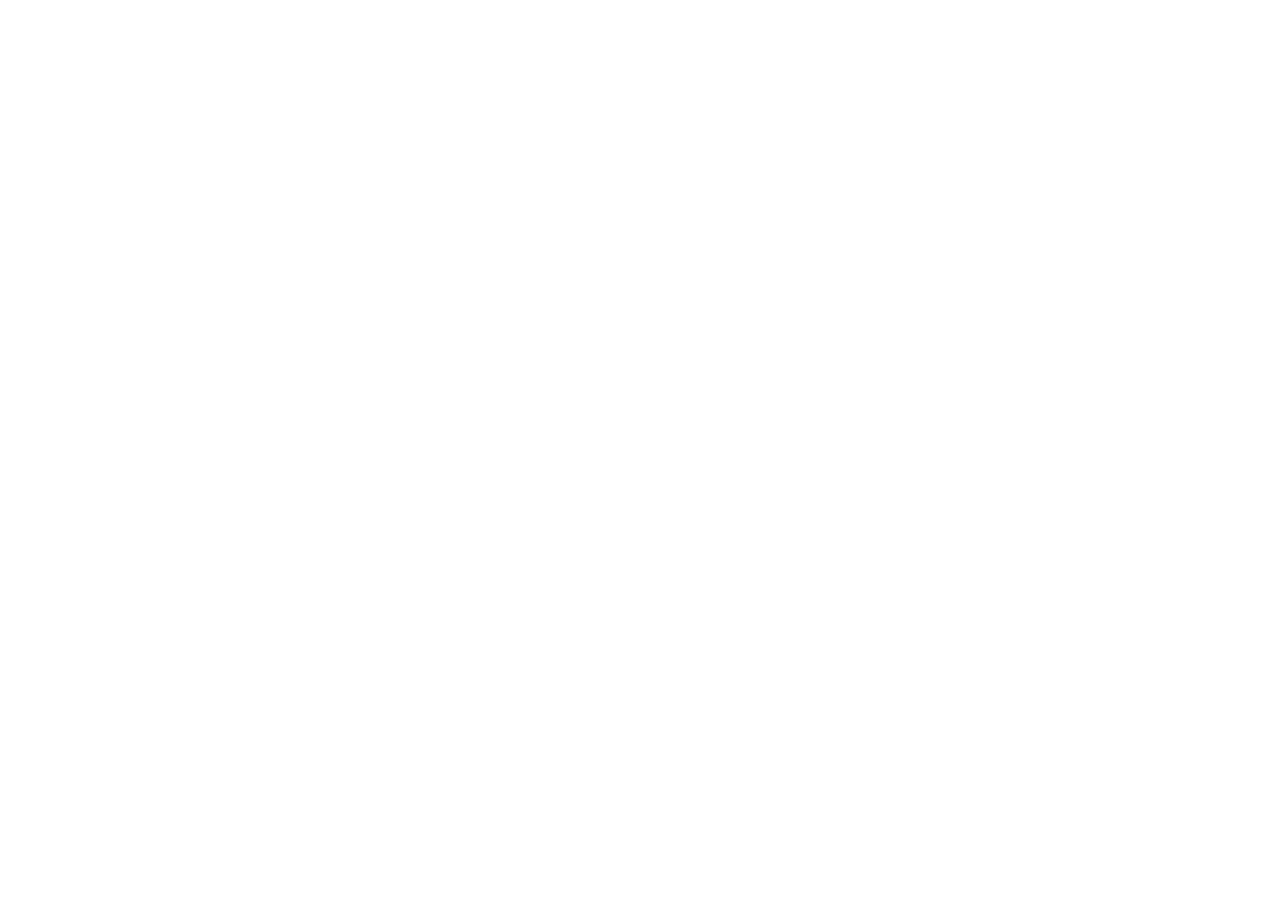
==== index.html @ b5aea566 "Creacion de la base" ====
<!DOCTYPE html>
<html lang="en">
<head>
    <meta charset="UTF-8">
    <meta name="viewport" content="width=device-width, initial-scale=1.0">
    <title>DevCommunity</title>
</head>
<body>
    <a href="mysql.html"></a>
    <a href="postgresql.html"></a>
    <a href="sqlite.html"></a>
    <a href="sqlserver.html"></a>
    <a href="mongodb.html"></a>
    <a href="cassandra.html"></a>
    <a href="dynamodb.html"></a>
    <a href="neo4j.html"></a>
</body>
</html>
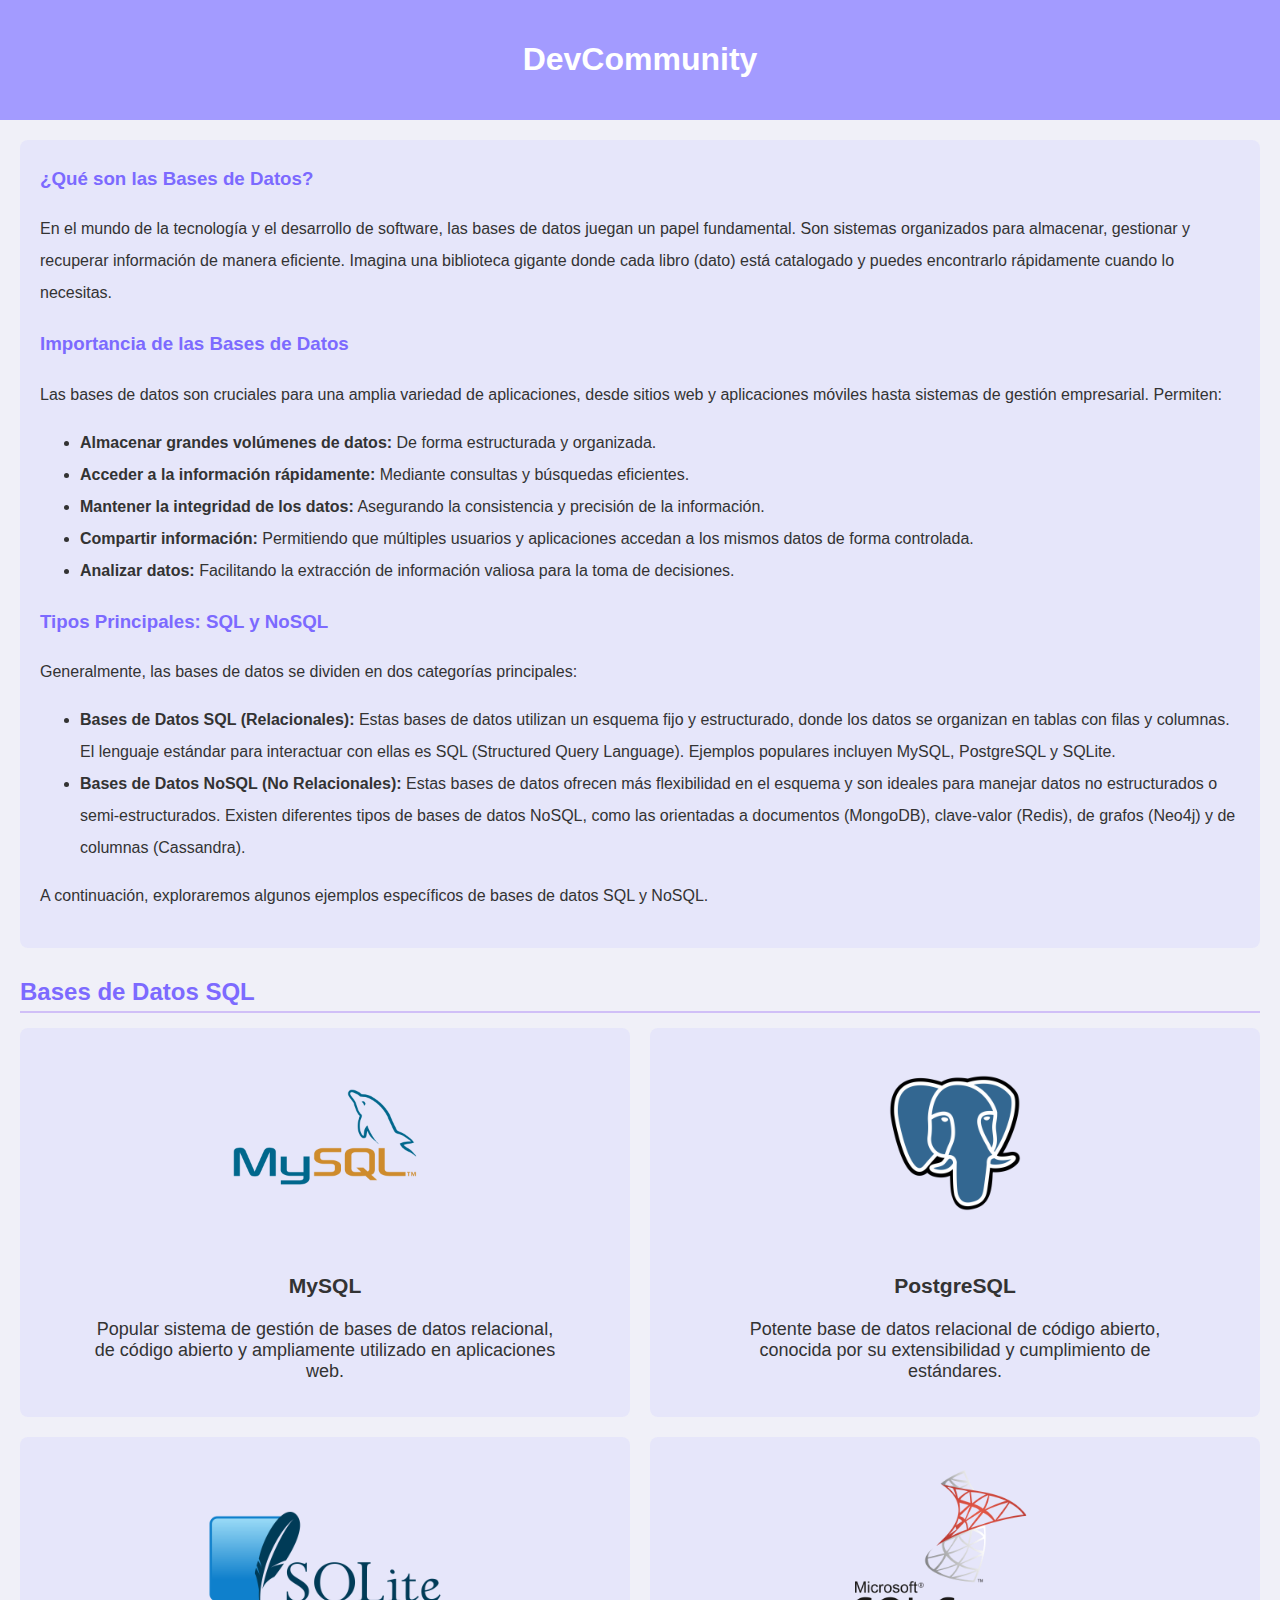
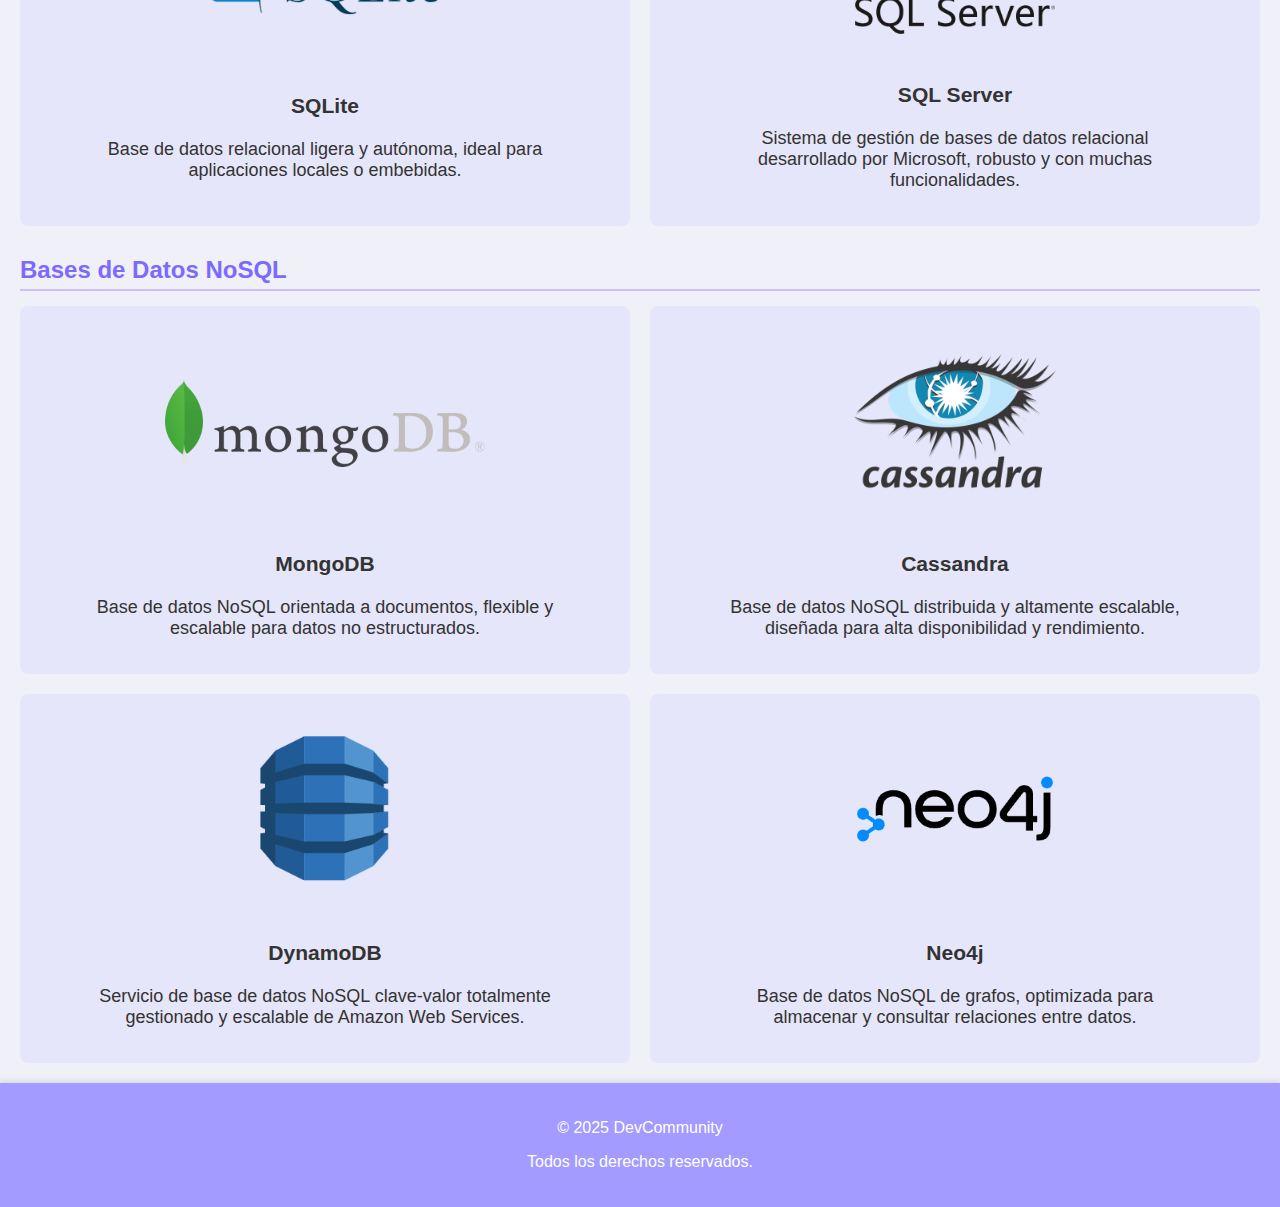
==== commit 4d643352: "Modificacion del inicio" ====
--- a/index.html
+++ b/index.html
@@ -1,18 +1,90 @@
 <!DOCTYPE html>
-<html lang="en">
+<html lang="es">
 <head>
     <meta charset="UTF-8">
     <meta name="viewport" content="width=device-width, initial-scale=1.0">
+    <link rel="stylesheet" href="inicio.css">
     <title>DevCommunity</title>
 </head>
 <body>
-    <a href="mysql.html"></a>
-    <a href="postgresql.html"></a>
-    <a href="sqlite.html"></a>
-    <a href="sqlserver.html"></a>
-    <a href="mongodb.html"></a>
-    <a href="cassandra.html"></a>
-    <a href="dynamodb.html"></a>
-    <a href="neo4j.html"></a>
+    <header>
+        <h1>DevCommunity</h1>
+    </header>
+
+    <div class="container">
+        <section class="general-info">
+            <h3>¿Qué son las Bases de Datos?</h3>
+            <p>En el mundo de la tecnología y el desarrollo de software, las bases de datos juegan un papel fundamental. Son sistemas organizados para almacenar, gestionar y recuperar información de manera eficiente. Imagina una biblioteca gigante donde cada libro (dato) está catalogado y puedes encontrarlo rápidamente cuando lo necesitas.</p>
+
+            <h3>Importancia de las Bases de Datos</h3>
+            <p>Las bases de datos son cruciales para una amplia variedad de aplicaciones, desde sitios web y aplicaciones móviles hasta sistemas de gestión empresarial. Permiten:</p>
+            <ul>
+                <li><strong>Almacenar grandes volúmenes de datos:</strong> De forma estructurada y organizada.</li>
+                <li><strong>Acceder a la información rápidamente:</strong> Mediante consultas y búsquedas eficientes.</li>
+                <li><strong>Mantener la integridad de los datos:</strong> Asegurando la consistencia y precisión de la información.</li>
+                <li><strong>Compartir información:</strong> Permitiendo que múltiples usuarios y aplicaciones accedan a los mismos datos de forma controlada.</li>
+                <li><strong>Analizar datos:</strong> Facilitando la extracción de información valiosa para la toma de decisiones.</li>
+            </ul>
+
+            <h3>Tipos Principales: SQL y NoSQL</h3>
+            <p>Generalmente, las bases de datos se dividen en dos categorías principales:</p>
+            <ul>
+                <li><strong>Bases de Datos SQL (Relacionales):</strong> Estas bases de datos utilizan un esquema fijo y estructurado, donde los datos se organizan en tablas con filas y columnas. El lenguaje estándar para interactuar con ellas es SQL (Structured Query Language). Ejemplos populares incluyen MySQL, PostgreSQL y SQLite.</li>
+                <li><strong>Bases de Datos NoSQL (No Relacionales):</strong> Estas bases de datos ofrecen más flexibilidad en el esquema y son ideales para manejar datos no estructurados o semi-estructurados. Existen diferentes tipos de bases de datos NoSQL, como las orientadas a documentos (MongoDB), clave-valor (Redis), de grafos (Neo4j) y de columnas (Cassandra).</li>
+            </ul>
+            <p>A continuación, exploraremos algunos ejemplos específicos de bases de datos SQL y NoSQL.</p>
+        </section>
+        <h2>Bases de Datos SQL</h2>
+        <div class="database-grid">
+            <a href="mysql.html" class="database-card">
+                <img src="imagenes/mysql.png" alt="MySQL">
+                <h3>MySQL</h3>
+                <p>Popular sistema de gestión de bases de datos relacional, de código abierto y ampliamente utilizado en aplicaciones web.</p>
+            </a>
+            <a href="postgresql.html" class="database-card">
+                <img src="imagenes/PostgreSQL.png" alt="PostgreSQL">
+                <h3>PostgreSQL</h3>
+                <p>Potente base de datos relacional de código abierto, conocida por su extensibilidad y cumplimiento de estándares.</p>
+            </a>
+            <a href="sqlite.html" class="database-card">
+                <img src="imagenes/SQLite.png" alt="SQLite">
+                <h3>SQLite</h3>
+                <p>Base de datos relacional ligera y autónoma, ideal para aplicaciones locales o embebidas.</p>
+            </a>
+            <a href="sqlserver.html" class="database-card">
+                <img src="imagenes/SQLserver.png" alt="SQL Server">
+                <h3>SQL Server</h3>
+                <p>Sistema de gestión de bases de datos relacional desarrollado por Microsoft, robusto y con muchas funcionalidades.</p>
+            </a>
+        </div>
+
+        <h2>Bases de Datos NoSQL</h2>
+        <div class="database-grid">
+            <a href="mongodb.html" class="database-card">
+                <img src="imagenes/MongoDB.png" alt="MongoDB">
+                <h3>MongoDB</h3>
+                <p>Base de datos NoSQL orientada a documentos, flexible y escalable para datos no estructurados.</p>
+            </a>
+            <a href="cassandra.html" class="database-card">
+                <img src="imagenes/Cassandra.png" alt="Cassandra">
+                <h3>Cassandra</h3>
+                <p>Base de datos NoSQL distribuida y altamente escalable, diseñada para alta disponibilidad y rendimiento.</p>
+            </a>
+            <a href="dynamodb.html" class="database-card">
+                <img src="imagenes/DynamoDB.webp" alt="DynamoDB">
+                <h3>DynamoDB</h3>
+                <p>Servicio de base de datos NoSQL clave-valor totalmente gestionado y escalable de Amazon Web Services.</p>
+            </a>
+            <a href="neo4j.html" class="database-card">
+                <img src="imagenes/neo4j.webp" alt="Neo4j">
+                <h3>Neo4j</h3>
+                <p>Base de datos NoSQL de grafos, optimizada para almacenar y consultar relaciones entre datos.</p>
+            </a>
+        </div>
+    </div>
+    <footer>
+        <p>&copy; 2025 DevCommunity</p>
+        <p>Todos los derechos reservados.</p>
+    </footer>
 </body>
 </html>--- a/inicio.css
+++ b/inicio.css
@@ -0,0 +1,98 @@
+body {
+    font-family: sans-serif;
+    margin: 0;
+    background-color: #f0f0f8; /* Un tono morado pastel muy claro */
+    color: #333;
+}
+
+header {
+    background-color: #a39bff; /* Un tono morado pastel */
+    color: white;
+    padding: 20px;
+    text-align: center;
+}
+
+.container {
+    padding: 20px;
+}
+
+h2 {
+    color: #7c6aff; /* Un tono morado pastel un poco más oscuro */
+    margin-top: 30px;
+    margin-bottom: 15px;
+    border-bottom: 2px solid #d0bff7; /* Un tono morado pastel más claro */
+    padding-bottom: 5px;
+}
+
+.general-info {
+    background-color: #e6e6fa; /* Otro tono morado pastel */
+    border-radius: 8px;
+    padding: 20px;
+    margin-bottom: 30px;
+    font-family: Verdana, Geneva, Tahoma, sans-serif;
+    font-size: medium;
+    line-height: 2;
+}
+
+.general-info h3 {
+    color: #7c6aff; /* Un tono morado pastel un poco más oscuro */
+    margin-top: 0;
+    margin-bottom: 10px;
+}
+
+.database-grid {
+    display: flex;
+    flex-wrap: wrap;
+    gap: 20px;
+}
+
+.database-card {
+    background-color: #e6e6fa; /* Otro tono morado pastel */
+    border-radius: 8px;
+    padding: 15px;
+    box-sizing: border-box;
+    width: calc(50% - 10px); /* Para que entren dos por fila con un espacio entre ellos */
+    display: flex;
+    flex-direction: column;
+    align-items: center;
+    justify-content: center; /* Centrar el contenido verticalmente */
+    text-align: center;
+    font-size: large;
+    font-family: Verdana, Geneva, Tahoma, sans-serif;
+    text-decoration: none; /* Eliminar el subrayado de los enlaces */
+    color: #333; /* Color del texto dentro del recuadro */
+    transition: background-color 0.3s ease; /* Transición suave al pasar el ratón */
+}
+
+.database-card p {
+    max-width: 80%;
+    margin: 0 auto 20px auto;
+}
+
+.database-card:hover {
+    background-color: #d0bff7; /* Un tono morado pastel más claro al pasar el ratón */
+}
+
+.database-card img {
+    max-width: 80%;
+    max-height: 200px;
+    margin-bottom: 10px;
+    border-radius: 5px; /* Opcional: bordes redondeados para la imagen */
+}
+
+/* Estilos responsivos para pantallas más pequeñas */
+@media (max-width: 768px) {
+    .database-card {
+        width: 100%; /* Ocupar todo el ancho en pantallas pequeñas */
+    }
+}
+
+footer {
+    background-color: #a39bff;
+    color: white;
+    padding: 20px;
+    text-align: center;
+    margin-top: auto;
+    box-shadow: 0 -2px 5px rgba(0, 0, 0, 0.1); /* Sutil sombra superior */
+    
+}